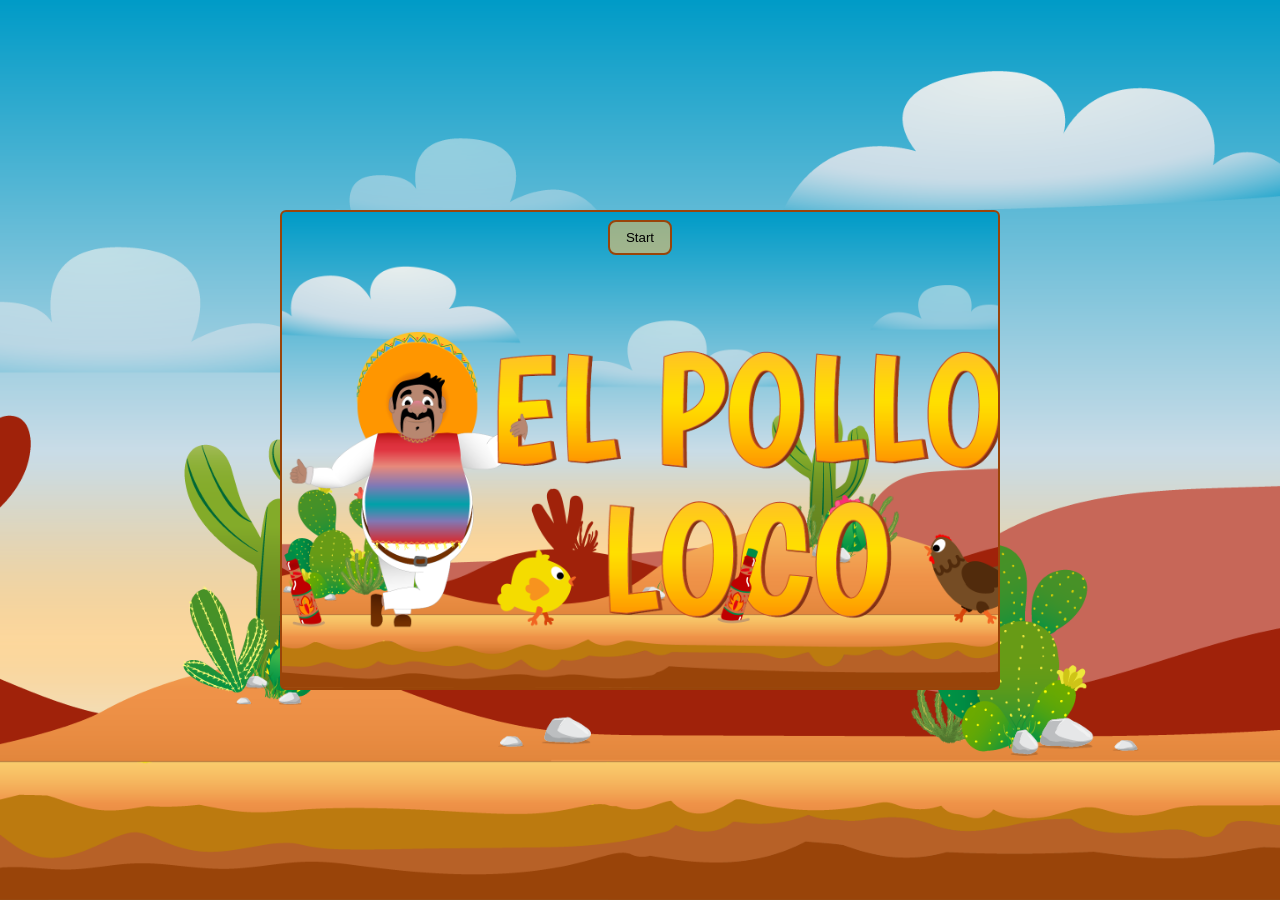
==== index.html @ f67f74de "bottlebar plus collect bottles added" ====
<!DOCTYPE html>
<html lang="en">
  <head>
    <meta charset="UTF-8" />
    <meta name="viewport" content="width=device-width, initial-scale=1.0" />
    <link
      rel="shortcut icon"
      href="./img/2_character_pepe/1_idle/idle/I-1.png"
      type="image/x-icon"
    />
    <link rel="stylesheet" href="./style.css" />
    <title>El Pollo Locco</title>
  </head>
  <body onload="">
    <div class="fullscreen">
      <div id="start-screen" class="overlay start-screen">
        <div class="panel">
          <button onclick="startGame()" class="btn">Start</button>
        </div>
      </div>

      <canvas id="canvas" class="d-none" width="720" height="480"> </canvas>

      <div id="overlay" class="overlay d-none">
        <!-- here panel of controls&buttons -->
      </div>
      <!-- Won screen -->
      <div id="won-screen" class="overlay won-screen d-none">
        <div class="panel">
          <button onclick="startGame()" class="btn">Restart</button>
        </div>
      </div>

      <!-- Lost screen -->
      <div id="lost-screen" class="overlay lost-screen d-none">
        <div class="panel">
          <button onclick="startGame()" class="btn">Restart</button>
        </div>
      </div>
    </div>
  </body>

  <script src="models/drawable-object.class.js"></script>
  <script src="models/movable-object.class.js"></script>
  <script src="models/statusbar.class.js"></script>
  
  <script src="models/statusbar-bottles.class.js"></script>
  
  <script src="models/character.class.js"></script>
  <script src="models/chicken-small.class.js"></script>
  <script src="models/chicken.class.js"></script>
  
  <script src="models/bottle.class.js"></script>
  <script src="models/cloud.class.js"></script>
  <script src="models/background-object.class.js"></script>
  <script src="models/keyboard.class.js"></script>
  <script src="models/throwable-object.class.js"></script>
  <script src="models/level.class.js"></script>
  <script src="models/endboss.class.js"></script>
  <script src="levels/level1.js"></script>
  <script src="models/world.class.js"></script>
  <script src="js/game.js"></script>
  <script src="js/game-sound.js"></script>
</html>
---- style.css ----
canvas {
     /* Display & box model */
    position: absolute;
    display: block;
    /* Other */
    border: 2px solid #994409;
    border-radius: 8px;
}

.manual-screen {
    /* Display & box model */
    z-index: 1;
    justify-content: flex-start !important;
    gap: 16px;
    /* Other */    
    background-repeat: no-repeat;
    background-size: cover;
    border-radius: 6px;
}

.keys {
    /* Display & box model */
    display: flex;
    flex-direction: row;
    gap: 16px;
    padding: 0 32px 0 32px;
}

* {
    box-sizing: border-box;
    margin: 0;
    padding: 0;
}

body {
    /* Display & box model */
    display: flex;
    flex-direction: column;
    justify-content: center;
    align-items: center;
    width: 100vw;
    height: 100vh;
    /* Other */   
    background-image: url('img/5_background/first_half_background.png');
    background-repeat: no-repeat;
    background-position: center;
    background-size: cover;
    font-family: 'zabras', Arial, Helvetica, sans-serif;
}

.fullscreen {
    /* Display & box model */
    display: flex;
    flex-direction: column;
    justify-content: center;
    align-items: center;
    gap: 24px;
    width: 100%;
    height: 100%;
}


.start-screen {
    /* Display & box model */
    display: flex;
    justify-content: center;
    align-items: flex-start;
    width: 720px;
    height: 480px;
    /* Other */
    background-image: url('./img/9_intro_outro_screens/start/startscreen_1.png');
    background-repeat: no-repeat;
    background-size: cover;
    background-position: center;
    border: 2px solid #994409;
    border-radius: 6px;
}

.overlay {
    /* Display & box model */
    position: absolute;
    display: flex;
    flex-direction: column;
    justify-content: space-between;
    align-items: flex-start;
    width: 720px;
    height: 480px;
}

.btns {
    /* Display & box model */
    display: flex;
    gap: 8px;
}

.btn {
    /* Display & box model */    
    padding: 8px 16px;
    /* Other */
    background-color: rgba(247, 192, 101, 0.6);
    border: 2px solid #994409;
    border-radius: 8px;
    cursor: pointer;
    transition: all 0.1s ease-in-out;
}

.mobile-btn {
    /* Display & box model */
    display: flex;
    justify-content: center;
    align-items: center;
    padding: 8px;
    /* Other */
    background-color: rgba(247, 192, 101, 0.6);
    border: 2px solid #994409;
    border-radius: 8px;
    cursor: pointer;
    transition: all 0.1s ease-in-out;
}

.btn:hover, 
.mobile-btn:hover {
    /* Other */
    background-color: rgba(247, 192, 101);
}

.panel, 
.panel-sound, 
.panel-control,
.panel-close,
.panel-manual {
    /* Display & box model */
    display: flex;
    width: 100%;
    padding: 8px;
    gap: 8px;
}

.panel {
    /* Display & box model */
    justify-content: center;
}

.panel-sound,
.panel-close,
.panel-manual {
    /* Display & box model */
    justify-content: flex-end;
}

.panel-control {
    /* Display & box model */
    justify-content: space-between;
}

.won-screen,
.lost-screen {
    /* Display & box model */
    display: flex;
    justify-content: flex-end;
    align-items: flex-start;
    position: relative;
    width: 720px;
    height: 480px;
    /* Other */
    background-image: url('./img/You won, you lost/Game Over.png');
    background-repeat: no-repeat;
    background-size: cover;    
    border-radius: 6px;
}

.lost-screen {
    /* Other */
    background-image: url('./img/You won, you lost/Game Over.png');
    width: 720px;
    height: 480px;
}

.won-screen {
    background-image: url('./img/You won, you lost/You won A.png');
}

.d-none {
    /* Other */
    display: none;
}
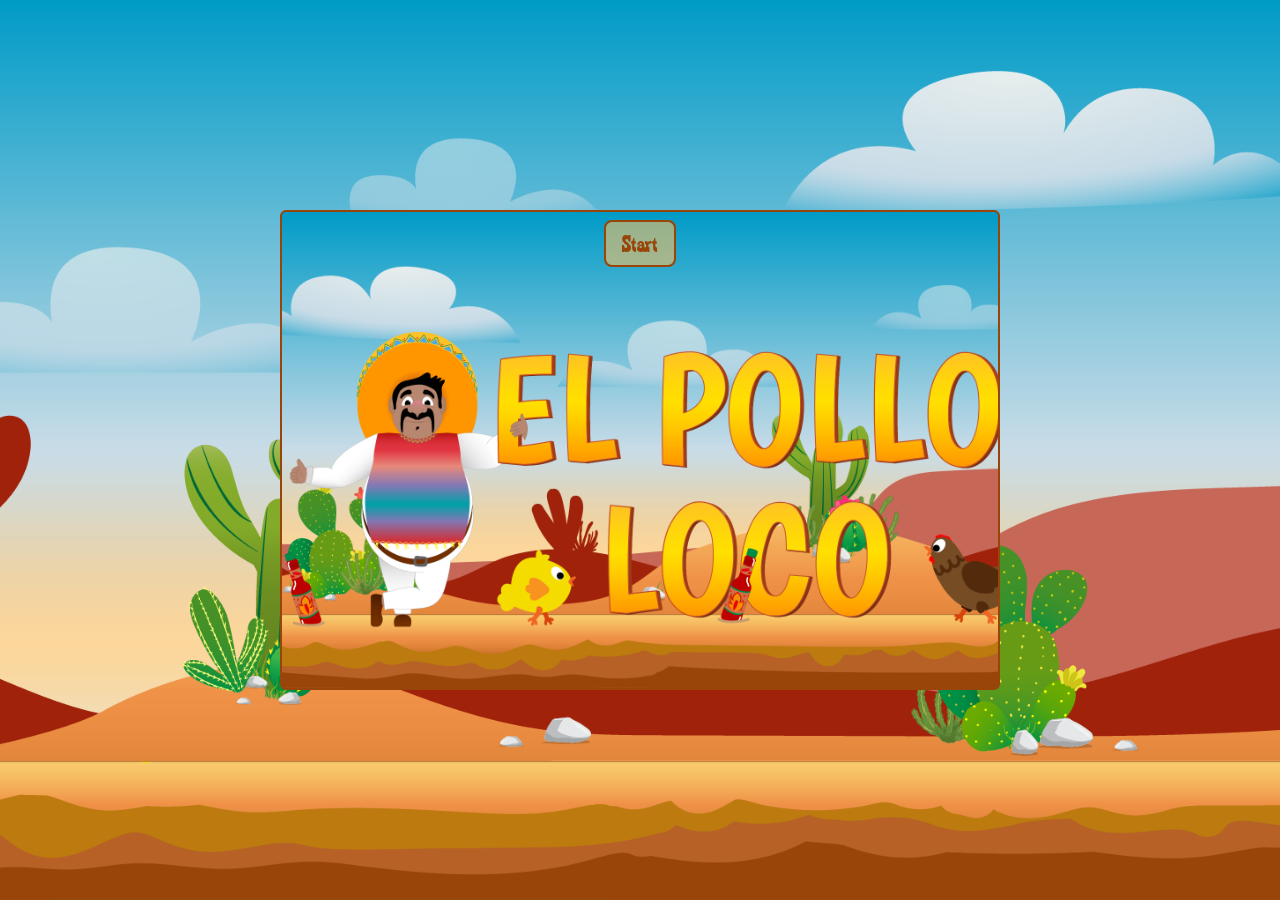
==== commit c9995683: "edited play logic" ====
--- a/index.html
+++ b/index.html
@@ -22,7 +22,33 @@
       <canvas id="canvas" class="d-none" width="720" height="480"> </canvas>
 
       <div id="overlay" class="overlay d-none">
-        <!-- here panel of controls&buttons -->
+        <div id="panel-sound" class="panel-sound">
+          <button onclick="soundOn()" id="sound-on" class="mobile-btn d-none">
+            <img src="./img/10_icons/volume_off_24px.svg" alt="volume on" />
+          </button>
+          <button onclick="soundOff()" id="sound-off" class="mobile-btn">
+            <img src="./img/10_icons/volume_up_24px.svg" alt="volume off" />
+          </button>
+        </div>
+
+        <div id="panel-controls" class="panel-control">
+          <div class="btns">
+            <button id="mobile-btn-move-left" class="mobile-btn">
+              <img src="./img/10_icons/arrow_left_24px.svg" alt="move left" />
+            </button>
+            <button id="mobile-btn-move-right" class="mobile-btn">
+              <img src="./img/10_icons/arrow_right_24px.svg" alt="move right" />
+            </button>
+          </div>
+          <div class="btns">
+            <button id="mobile-btn-jump" class="mobile-btn">
+              <img src="./img/10_icons/jump_24px.svg" alt="jump" />
+            </button>
+            <button id="mobile-btn-throw" class="mobile-btn">
+              <img src="./img/10_icons/liquor_24px.svg" alt="throw bottle" />
+            </button>
+          </div>
+        </div>
       </div>
       <!-- Won screen -->
       <div id="won-screen" class="overlay won-screen d-none">
@@ -38,27 +64,30 @@
         </div>
       </div>
     </div>
+
+    <script src="models/drawable-object.class.js"></script>
+    <script src="models/movable-object.class.js"></script>
+    <script src="models/statusbar.class.js"></script>
+
+    <script src="models/statusbar-bottles.class.js"></script>
+    <script src="models/statusbar-coins.class.js"></script>
+    <script src="models/statusbar-endboss.class.js"></script>
+
+    <script src="models/character.class.js"></script>
+    <script src="models/chicken-small.class.js"></script>
+    <script src="models/chicken.class.js"></script>
+
+    <script src="models/coin.class.js"></script>
+    <script src="models/bottle.class.js"></script>
+    <script src="models/cloud.class.js"></script>
+    <script src="models/background-object.class.js"></script>
+    <script src="models/keyboard.class.js"></script>
+    <script src="models/throwable-object.class.js"></script>
+    <script src="models/level.class.js"></script>
+    <script src="models/endboss.class.js"></script>
+    <script src="levels/level1.js"></script>
+    <script src="models/world.class.js"></script>
+    <script src="js/game.js"></script>
+    <script src="js/game-sound.js"></script>
   </body>
-
-  <script src="models/drawable-object.class.js"></script>
-  <script src="models/movable-object.class.js"></script>
-  <script src="models/statusbar.class.js"></script>
-  
-  <script src="models/statusbar-bottles.class.js"></script>
-  
-  <script src="models/character.class.js"></script>
-  <script src="models/chicken-small.class.js"></script>
-  <script src="models/chicken.class.js"></script>
-  
-  <script src="models/bottle.class.js"></script>
-  <script src="models/cloud.class.js"></script>
-  <script src="models/background-object.class.js"></script>
-  <script src="models/keyboard.class.js"></script>
-  <script src="models/throwable-object.class.js"></script>
-  <script src="models/level.class.js"></script>
-  <script src="models/endboss.class.js"></script>
-  <script src="levels/level1.js"></script>
-  <script src="models/world.class.js"></script>
-  <script src="js/game.js"></script>
-  <script src="js/game-sound.js"></script>
 </html>
--- a/style.css
+++ b/style.css
@@ -1,31 +1,6 @@
-
-canvas {
-     /* Display & box model */
-    position: absolute;
-    display: block;
-    /* Other */
-    border: 2px solid #994409;
-    border-radius: 8px;
-}
-
-.manual-screen {
-    /* Display & box model */
-    z-index: 1;
-    justify-content: flex-start !important;
-    gap: 16px;
-    /* Other */    
-    background-repeat: no-repeat;
-    background-size: cover;
-    border-radius: 6px;
-}
-
-.keys {
-    /* Display & box model */
-    display: flex;
-    flex-direction: row;
-    gap: 16px;
-    padding: 0 32px 0 32px;
-}
+/* ==========================================================================
+   Reset all
+   ========================================================================== */
 
 * {
     box-sizing: border-box;
@@ -41,13 +16,21 @@
     align-items: center;
     width: 100vw;
     height: 100vh;
-    /* Other */   
-    background-image: url('img/5_background/first_half_background.png');
+    /* Other */
+    background-image: url('./img/5_background/first_half_background.png');
     background-repeat: no-repeat;
     background-position: center;
     background-size: cover;
     font-family: 'zabras', Arial, Helvetica, sans-serif;
 }
+
+
+/* ==========================================================================
+   Basic layout
+   ========================================================================== */
+
+/* Fullscreen
+   ========================================================================== */
 
 .fullscreen {
     /* Display & box model */
@@ -60,6 +43,18 @@
     height: 100%;
 }
 
+   
+/* Canvas / screens
+   ========================================================================== */
+
+canvas {
+    /* Display & box model */
+    position: absolute;
+    display: block;
+    /* Other */
+    border: 2px solid #994409;
+    border-radius: 8px;
+}
 
 .start-screen {
     /* Display & box model */
@@ -77,6 +72,28 @@
     border-radius: 6px;
 }
 
+.manual-screen {
+    /* Display & box model */
+    z-index: 1;
+    justify-content: flex-start !important;
+    gap: 16px;
+    /* Other */
+    background-image: url('./img/9_intro_outro_screens/game_over/keys.png');
+    background-repeat: no-repeat;
+    background-size: cover;
+    border-radius: 6px;
+}
+
+.keys {
+    /* Display & box model */
+    display: flex;
+    flex-direction: row;
+    gap: 16px;
+    padding: 0 32px 0 32px;
+}
+
+
+
 .overlay {
     /* Display & box model */
     position: absolute;
@@ -88,6 +105,80 @@
     height: 480px;
 }
 
+.panel, 
+.panel-sound, 
+.panel-control,
+.panel-close,
+.panel-manual {
+    /* Display & box model */
+    display: flex;
+    width: 100%;
+    padding: 8px;
+    gap: 8px;
+}
+
+.panel {
+    /* Display & box model */
+    justify-content: center;
+}
+
+.panel-sound,
+.panel-close,
+.panel-manual {
+    /* Display & box model */
+    justify-content: flex-end;
+}
+
+.panel-control {
+    /* Display & box model */
+    justify-content: space-between;
+}
+
+.mobile-screen {
+    /* Display & box model */
+    display: none;
+}
+
+
+/* Controls
+   ========================================================================== */
+
+.controls {
+    /* Display & box model */
+    display: flex;
+    flex-direction: row;
+    justify-content: space-between;
+    align-items: center;
+    gap: 24px;
+    padding: 16px;
+    width: 720px;
+    /* Other */
+    background-color: rgba(247, 192, 101, 0.6);
+    border: 2px solid #994409;
+    border-radius: 8px;
+}
+
+.control-container {
+    /* Display & box model */
+    position: absolute;
+    bottom: 30%;
+    z-index: 1;
+    display: flex;
+    flex-direction: row;
+    justify-content: space-between;
+    align-items: center;
+    gap: 24px;
+}
+
+.control {
+    /* Display & box model */
+    display: flex;
+    flex-direction: row;
+    gap: 8px;
+    /* Other*/
+    border-radius: 8px;
+}
+
 .btns {
     /* Display & box model */
     display: flex;
@@ -125,35 +216,9 @@
     background-color: rgba(247, 192, 101);
 }
 
-.panel, 
-.panel-sound, 
-.panel-control,
-.panel-close,
-.panel-manual {
-    /* Display & box model */
-    display: flex;
-    width: 100%;
-    padding: 8px;
-    gap: 8px;
-}
-
-.panel {
-    /* Display & box model */
-    justify-content: center;
-}
-
-.panel-sound,
-.panel-close,
-.panel-manual {
-    /* Display & box model */
-    justify-content: flex-end;
-}
-
-.panel-control {
-    /* Display & box model */
-    justify-content: space-between;
-}
-
+
+/* Game won/lost
+   ========================================================================== */
 .won-screen,
 .lost-screen {
     /* Display & box model */
@@ -164,24 +229,179 @@
     width: 720px;
     height: 480px;
     /* Other */
-    background-image: url('./img/You won, you lost/Game Over.png');
+    background-image: url('./img/9_intro_outro_screens/game_over/game over.png');
     background-repeat: no-repeat;
-    background-size: cover;    
+    background-size: cover;
+    background-position: center;
     border-radius: 6px;
-}
-
-.lost-screen {
-    /* Other */
-    background-image: url('./img/You won, you lost/Game Over.png');
-    width: 720px;
-    height: 480px;
 }
 
 .won-screen {
     background-image: url('./img/You won, you lost/You won A.png');
+
+}
+
+.lost-screen {
+    /* Other */
+    background-image: url('./img/9_intro_outro_screens/game_over/you lost.png');
+}
+
+
+/* Styles
+   ========================================================================== */
+.box-shadow-6 {
+    /* Other */
+    box-shadow: 0px 3px 5px 0px rgba(0, 0, 0, 0.12);
+    box-shadow: 0px 6px 10px 0px rgba(0, 0, 0, 0.12);
+    box-shadow: 0px 1px 18px 0px rgba(0, 0, 0, 0.12);
+}
+
+.column-24px {
+    /* Display & box model */
+    display: flex;
+    flex-direction: column;
+    justify-content: flex-start;
+    gap: 24px;
+}
+
+.icon-description {
+    /* Display & box model */
+    display: flex;
+    flex-direction: row;
+    gap: 24px;
+    padding-right: 48px;
 }
 
 .d-none {
     /* Other */
     display: none;
-}+}
+
+.icon-48x48 {
+    /* Display & box model */
+    height: 48px;
+    width: 48px;
+}
+
+.icon-24x24 {
+    /* Display & box model */
+    height: 24px;
+    width: 24px;
+}
+
+.padding-32px {
+    /* Display & box model */
+    padding: 0 32px 32px 32px;
+}
+
+
+@media only screen and (min-width: 667px) 
+                   and (orientation: landscape)
+                   and (hover: none)
+                   and (pointer: coarse){
+    .canvas {
+        /* Display & box model */
+        height: 100%;
+        width: 100%;
+    }
+
+    .overlay {
+        /* Display & box model */
+        height: 100%;
+        width: 100%;
+    }
+
+    .start-screen {
+        /* Display & box model */
+        height: 100%;
+        width: 100%;
+    }
+
+    .manual-screen {
+        /* Display & box model */
+        height: 100%;
+        width: 100%;
+    }
+
+    .won-screen,
+    .lost-screen {
+        /* Display & box model */
+        width: 100%;
+        height: 100%;
+    }
+}
+
+
+@media only screen and (max-width: 720px) and (orientation: portrait) {
+    .fullscreen {
+        /* Display & box model */
+        display: none;
+    }
+
+    .canvas {
+        height: 100%;
+        width: 100%;
+    }
+
+    .fullscreen {
+        /* Display & box model */
+        display: none;
+    }
+
+    .mobile-screen {
+        /* Display & box model */
+        display: flex;
+        flex-direction: column;
+        justify-content: center;
+        align-items: center;
+        padding: 32px;
+        gap: 16px;
+        height: 100%;
+        width: 100%;
+        /* Other */
+        background-color: rgba(247, 192, 101, 0.6);
+    }
+}
+
+
+@media only screen and (min-width: 720px) and (orientation: landscape) {
+    .panel-control {
+        display: none;
+    } 
+}
+
+
+@media only screen and (min-width: 720px) and (orientation: portrait) {
+    .panel-control {
+        display: none;
+    } 
+}
+
+
+@media only screen and (max-width: 480px) {
+    .canvas {
+        width: 100vh;
+    }
+}
+
+
+/* Fonts
+   ========================================================================== */
+h4 {
+    font-family: 'zabras';
+    font-size: 36px;
+    color: #994409;
+}
+
+p, .btn {
+    font-family: 'zabras';
+    font-size: 24px;
+    color: #994409;
+}
+
+
+@font-face {
+    font-family: 'zabras';
+    src: url(./fonts/Zabars.ttf) format('truetype');
+}
+
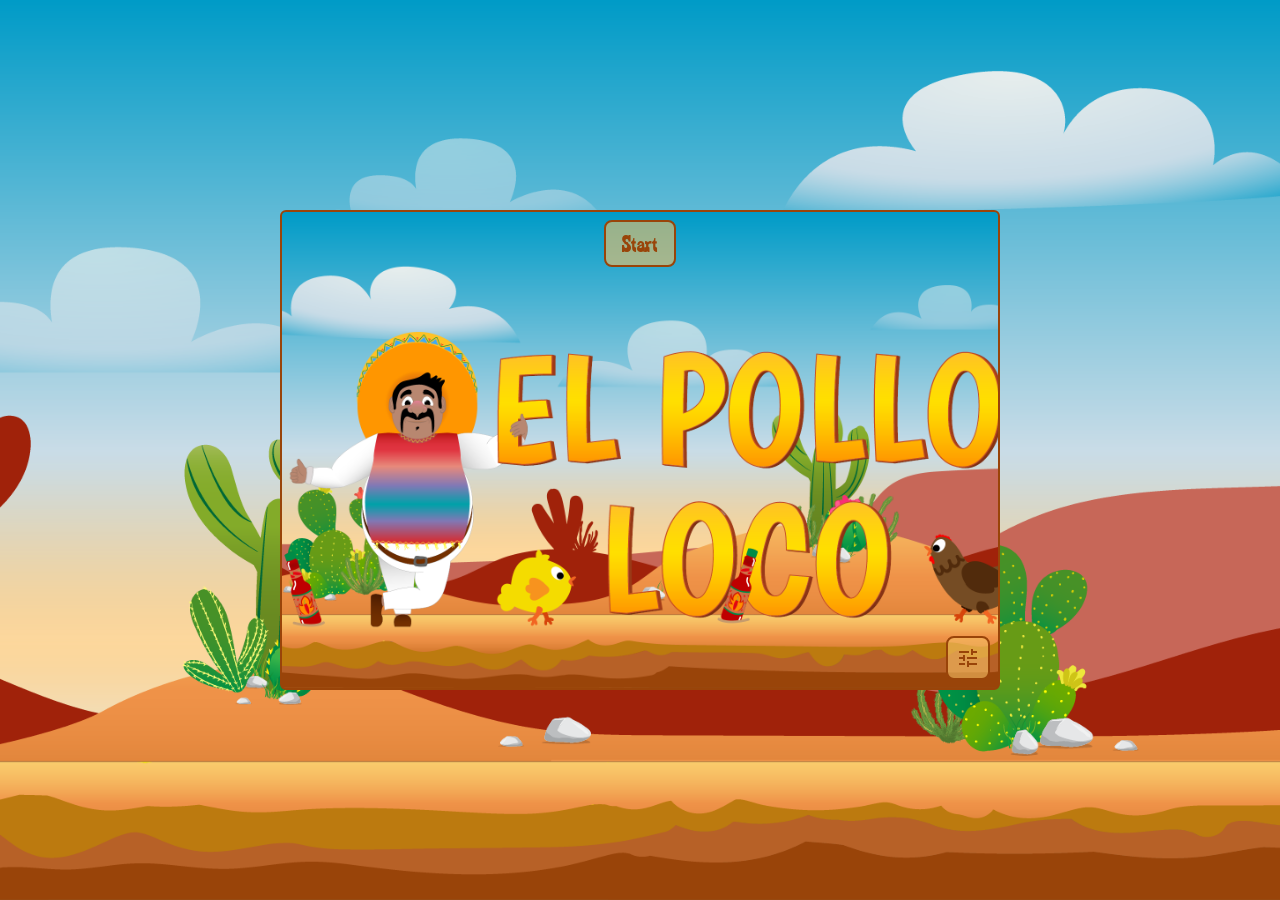
==== commit 84d4194f: "menu done" ====
--- a/index.html
+++ b/index.html
@@ -16,6 +16,19 @@
       <div id="start-screen" class="overlay start-screen">
         <div class="panel">
           <button onclick="startGame()" class="btn">Start</button>
+        </div>
+        <div class="panel-manual">
+          <button onclick="showKeysManual()" class="mobile-btn">
+            <img src="./img/10_icons/tune_24px.png" alt="manual" />
+          </button>
+        </div>
+      </div>
+
+      <div id="manual-screen" class="overlay manual-screen d-none">
+        <div class="panel-close">
+          <button onclick="showStartScreen()" id="close-btn" class="mobile-btn">
+            <img src="./img/10_icons/close_24px.svg" alt="close" />
+          </button>
         </div>
       </div>
 
@@ -54,6 +67,7 @@
       <div id="won-screen" class="overlay won-screen d-none">
         <div class="panel">
           <button onclick="startGame()" class="btn">Restart</button>
+          <button onclick="goToMainMenu('won-screen', 'canvas', 'start-screen')" class="btn">Main Menu</button>
         </div>
       </div>
 
@@ -61,6 +75,7 @@
       <div id="lost-screen" class="overlay lost-screen d-none">
         <div class="panel">
           <button onclick="startGame()" class="btn">Restart</button>
+          <button onclick="goToMainMenu('lost-screen', 'canvas', 'start-screen')" class="btn">Main Menu</button>
         </div>
       </div>
     </div>
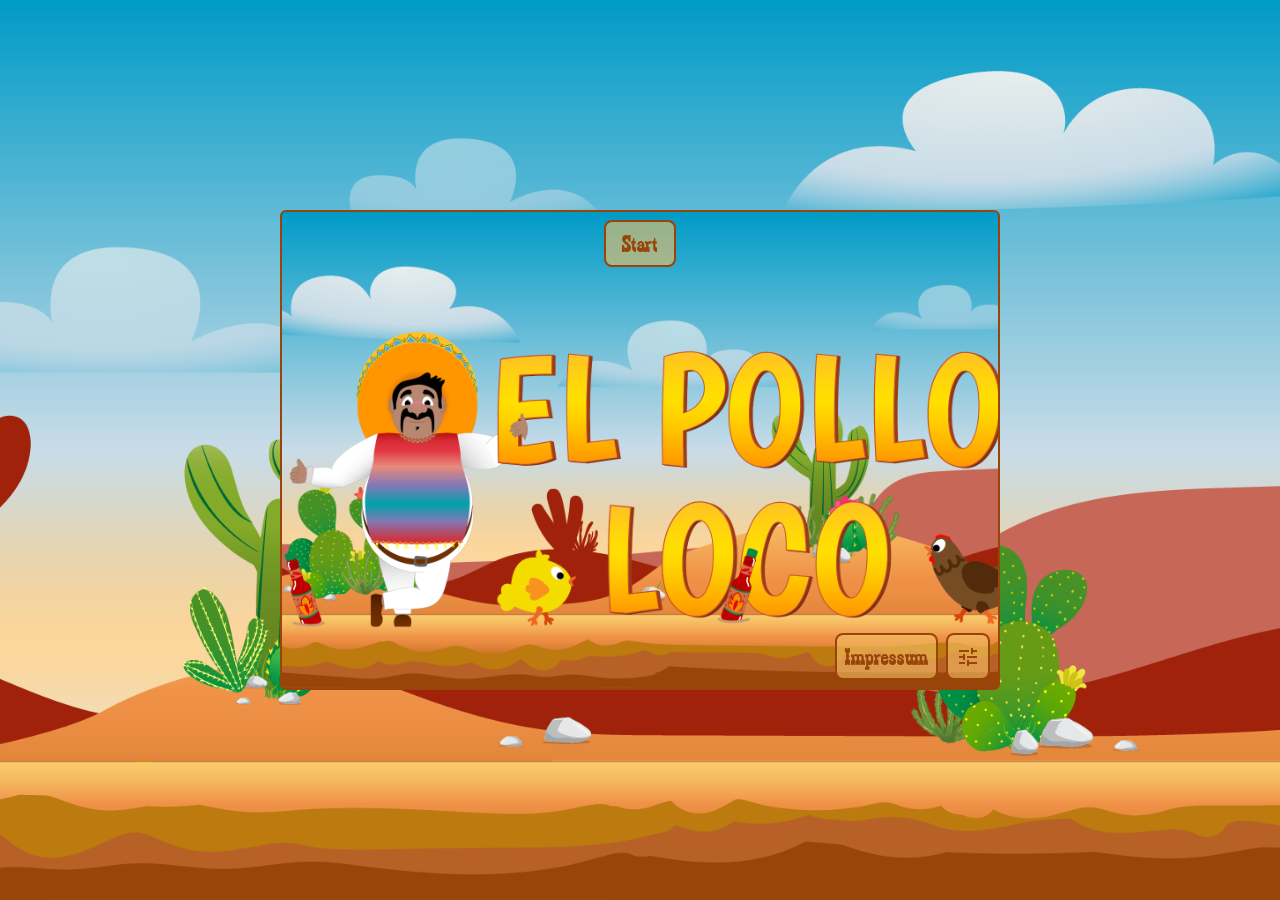
==== commit 437a4c1b: "final changes done" ====
--- a/index.html
+++ b/index.html
@@ -12,16 +12,31 @@
     <title>El Pollo Locco</title>
   </head>
   <body onload="">
+    <div class="mobile-screen">
+      <img
+        class="icon-48x48"
+        src="./img/10_icons/screen_rotation_24px.svg"
+        alt="screen rotation"
+      />
+      <h4>Achtung</h4>
+      <p>
+        Wechseln Sie bitte in den Querformat, um es zu spielen.
+      </p>
+    </div>
+
     <div class="fullscreen">
       <div id="start-screen" class="overlay start-screen">
         <div class="panel">
           <button onclick="startGame()" class="btn">Start</button>
         </div>
         <div class="panel-manual">
+          <div> <a class="mobile-btn impressum" href="./impressum.html" target="_blank"> Impressum</a></div>
           <button onclick="showKeysManual()" class="mobile-btn">
             <img src="./img/10_icons/tune_24px.png" alt="manual" />
           </button>
+          
         </div>
+        
       </div>
 
       <div id="manual-screen" class="overlay manual-screen d-none">
@@ -32,7 +47,7 @@
         </div>
       </div>
 
-      <canvas id="canvas" class="d-none" width="720" height="480"> </canvas>
+      <canvas id="canvas" class="canvas box-shadow-6 d-none" width="720" height="480"> </canvas>
 
       <div id="overlay" class="overlay d-none">
         <div id="panel-sound" class="panel-sound">
@@ -66,16 +81,28 @@
       <!-- Won screen -->
       <div id="won-screen" class="overlay won-screen d-none">
         <div class="panel">
+          <div> <a class="mobile-btn impressum" href="./impressum.html" target="_blank"> Impressum</a></div>
           <button onclick="startGame()" class="btn">Restart</button>
-          <button onclick="goToMainMenu('won-screen', 'canvas', 'start-screen')" class="btn">Main Menu</button>
+          <button
+            onclick="goToMainMenu('won-screen', 'canvas', 'start-screen')"
+            class="btn"
+          >
+            Main Menu
+          </button>
         </div>
       </div>
 
       <!-- Lost screen -->
       <div id="lost-screen" class="overlay lost-screen d-none">
         <div class="panel">
+          <div> <a class="mobile-btn impressum" href="./impressum.html" target="_blank"> Impressum</a></div>
           <button onclick="startGame()" class="btn">Restart</button>
-          <button onclick="goToMainMenu('lost-screen', 'canvas', 'start-screen')" class="btn">Main Menu</button>
+          <button
+            onclick="goToMainMenu('lost-screen', 'canvas', 'start-screen')"
+            class="btn"
+          >
+            Main Menu
+          </button>
         </div>
       </div>
     </div>
@@ -83,15 +110,12 @@
     <script src="models/drawable-object.class.js"></script>
     <script src="models/movable-object.class.js"></script>
     <script src="models/statusbar.class.js"></script>
-
     <script src="models/statusbar-bottles.class.js"></script>
     <script src="models/statusbar-coins.class.js"></script>
     <script src="models/statusbar-endboss.class.js"></script>
-
     <script src="models/character.class.js"></script>
     <script src="models/chicken-small.class.js"></script>
     <script src="models/chicken.class.js"></script>
-
     <script src="models/coin.class.js"></script>
     <script src="models/bottle.class.js"></script>
     <script src="models/cloud.class.js"></script>
--- a/style.css
+++ b/style.css
@@ -1,407 +1,328 @@
-/* ==========================================================================
-   Reset all
-   ========================================================================== */
-
 * {
-    box-sizing: border-box;
-    margin: 0;
-    padding: 0;
+  box-sizing: border-box;
+  margin: 0;
+  padding: 0;
 }
 
 body {
-    /* Display & box model */
+  display: flex;
+  flex-direction: column;
+  justify-content: center;
+  align-items: center;
+  width: 100vw;
+  height: 100vh;
+  background-image: url("./img/5_background/first_half_background.png");
+  background-repeat: no-repeat;
+  background-position: center;
+  background-size: cover;
+  font-family: "zabras", Arial, Helvetica, sans-serif;
+}
+
+.fullscreen {
+  display: flex;
+  flex-direction: column;
+  justify-content: center;
+  align-items: center;
+  gap: 24px;
+  width: 100%;
+  height: 100%;
+  overflow: hidden;
+}
+
+canvas {
+  position: absolute;
+  display: block;
+  border: 2px solid #994409;
+  border-radius: 8px;
+}
+
+.start-screen {
+  display: flex;
+  justify-content: center;
+  align-items: flex-start;
+  width: 720px;
+  height: 480px;
+  background-image: url("./img/9_intro_outro_screens/start/startscreen_1.png");
+  background-repeat: no-repeat;
+  background-size: cover;
+  background-position: center;
+  border: 2px solid #994409;
+  border-radius: 6px;
+}
+
+.manual-screen {
+  z-index: 1;
+  justify-content: flex-start !important;
+  gap: 16px;
+  background-image: url("./img/9_intro_outro_screens/game_over/keys_updated.png");
+  background-repeat: no-repeat;
+  background-size: cover;
+  border-radius: 6px;
+}
+
+.keys {
+  display: flex;
+  flex-direction: row;
+  gap: 16px;
+  padding: 0 32px 0 32px;
+}
+
+.overlay {
+  position: absolute;
+  display: flex;
+  flex-direction: column;
+  justify-content: space-between;
+  align-items: flex-start;
+  width: 720px;
+  height: 480px;
+}
+
+.panel,
+.panel-sound,
+.panel-control,
+.panel-close,
+.panel-manual {
+  display: flex;
+  width: 100%;
+  padding: 8px;
+  gap: 8px;
+}
+
+.panel {
+  justify-content: center;
+}
+
+.panel-sound,
+.panel-close,
+.panel-manual {
+  justify-content: flex-end;
+}
+
+.panel-control {
+  justify-content: space-between;
+}
+
+.mobile-screen {
+  display: none;
+}
+
+.controls {
+  display: flex;
+  flex-direction: row;
+  justify-content: space-between;
+  align-items: center;
+  gap: 24px;
+  padding: 16px;
+  width: 720px;
+  background-color: rgba(247, 192, 101, 0.6);
+  border: 2px solid #994409;
+  border-radius: 8px;
+}
+
+.control-container {
+  position: absolute;
+  bottom: 30%;
+  z-index: 1;
+  display: flex;
+  flex-direction: row;
+  justify-content: space-between;
+  align-items: center;
+  gap: 24px;
+}
+
+.control {
+  display: flex;
+  flex-direction: row;
+  gap: 8px;
+  border-radius: 8px;
+}
+
+.btns {
+  display: flex;
+  gap: 8px;
+}
+
+.btn {
+  padding: 8px 16px;
+  background-color: rgba(247, 192, 101, 0.6);
+  border: 2px solid #994409;
+  border-radius: 8px;
+  cursor: pointer;
+  transition: all 0.1s ease-in-out;
+}
+
+.mobile-btn {
+  display: flex;
+  justify-content: center;
+  align-items: center;
+  padding: 8px;
+  background-color: rgba(247, 192, 101, 0.6);
+  border: 2px solid #994409;
+  border-radius: 8px;
+  cursor: pointer;
+  transition: all 0.1s ease-in-out;
+}
+
+.impressum {
+  text-decoration: none;
+  font-family: "zabras";
+  font-size: 24px;
+  color: #994409;
+}
+
+.btn:hover,
+.mobile-btn:hover {
+  background-color: rgba(247, 192, 101);
+}
+
+.won-screen,
+.lost-screen {
+  display: flex;
+  justify-content: flex-end;
+  align-items: flex-start;
+  position: relative;
+  width: 720px;
+  height: 480px;
+  background-image: url("./img/9_intro_outro_screens/game_over/game over.png");
+  background-repeat: no-repeat;
+  background-size: cover;
+  background-position: center;
+  border-radius: 6px;
+}
+
+.won-screen {
+  background-image: url("./img/You won, you lost/You won A.png");
+}
+
+.lost-screen {
+  background-image: url("./img/9_intro_outro_screens/game_over/you lost.png");
+}
+
+.box-shadow-6 {
+  box-shadow: 0px 3px 5px 0px rgba(0, 0, 0, 0.12);
+  box-shadow: 0px 6px 10px 0px rgba(0, 0, 0, 0.12);
+  box-shadow: 0px 1px 18px 0px rgba(0, 0, 0, 0.12);
+}
+
+.column-24px {
+  display: flex;
+  flex-direction: column;
+  justify-content: flex-start;
+  gap: 24px;
+}
+
+.icon-description {
+  display: flex;
+  flex-direction: row;
+  gap: 24px;
+  padding-right: 48px;
+}
+
+.d-none {
+  display: none;
+}
+
+.icon-48x48 {
+  height: 48px;
+  width: 48px;
+}
+
+.icon-24x24 {
+  height: 24px;
+  width: 24px;
+}
+
+.padding-32px {
+  padding: 0 32px 32px 32px;
+}
+
+@media only screen and (min-width: 667px) and (orientation: landscape) and (hover: none) and (pointer: coarse) {
+  .canvas {
+    height: 100%;
+    width: 100%;
+  }
+
+  .overlay {
+    height: 100%;
+    width: 100%;
+  }
+
+  .start-screen {
+    height: 100%;
+    width: 100%;
+  }
+
+  .manual-screen {
+    height: 100%;
+    width: 100%;
+  }
+
+  .won-screen,
+  .lost-screen {
+    width: 100%;
+    height: 100%;
+  }
+}
+
+@media only screen and (max-width: 720px) and (orientation: portrait) {
+  .fullscreen {
+    display: none;
+  }
+
+  .canvas {
+    height: 100%;
+    width: 100%;
+  }
+
+  .fullscreen {
+    display: none;
+  }
+
+  .mobile-screen {
     display: flex;
     flex-direction: column;
     justify-content: center;
     align-items: center;
-    width: 100vw;
-    height: 100vh;
-    /* Other */
-    background-image: url('./img/5_background/first_half_background.png');
-    background-repeat: no-repeat;
-    background-position: center;
-    background-size: cover;
-    font-family: 'zabras', Arial, Helvetica, sans-serif;
-}
-
-
-/* ==========================================================================
-   Basic layout
-   ========================================================================== */
-
-/* Fullscreen
-   ========================================================================== */
-
-.fullscreen {
-    /* Display & box model */
-    display: flex;
-    flex-direction: column;
-    justify-content: center;
-    align-items: center;
-    gap: 24px;
-    width: 100%;
-    height: 100%;
-}
-
-   
-/* Canvas / screens
-   ========================================================================== */
-
-canvas {
-    /* Display & box model */
-    position: absolute;
-    display: block;
-    /* Other */
-    border: 2px solid #994409;
-    border-radius: 8px;
-}
-
-.start-screen {
-    /* Display & box model */
-    display: flex;
-    justify-content: center;
-    align-items: flex-start;
-    width: 720px;
-    height: 480px;
-    /* Other */
-    background-image: url('./img/9_intro_outro_screens/start/startscreen_1.png');
-    background-repeat: no-repeat;
-    background-size: cover;
-    background-position: center;
-    border: 2px solid #994409;
-    border-radius: 6px;
-}
-
-.manual-screen {
-    /* Display & box model */
-    z-index: 1;
-    justify-content: flex-start !important;
+    padding: 32px;
     gap: 16px;
-    /* Other */
-    background-image: url('./img/9_intro_outro_screens/game_over/keys.png');
-    background-repeat: no-repeat;
-    background-size: cover;
-    border-radius: 6px;
-}
-
-.keys {
-    /* Display & box model */
-    display: flex;
-    flex-direction: row;
-    gap: 16px;
-    padding: 0 32px 0 32px;
-}
-
-
-
-.overlay {
-    /* Display & box model */
-    position: absolute;
-    display: flex;
-    flex-direction: column;
-    justify-content: space-between;
-    align-items: flex-start;
-    width: 720px;
-    height: 480px;
-}
-
-.panel, 
-.panel-sound, 
-.panel-control,
-.panel-close,
-.panel-manual {
-    /* Display & box model */
-    display: flex;
-    width: 100%;
-    padding: 8px;
-    gap: 8px;
-}
-
-.panel {
-    /* Display & box model */
-    justify-content: center;
-}
-
-.panel-sound,
-.panel-close,
-.panel-manual {
-    /* Display & box model */
-    justify-content: flex-end;
-}
-
-.panel-control {
-    /* Display & box model */
-    justify-content: space-between;
-}
-
-.mobile-screen {
-    /* Display & box model */
+    height: 100%;
+    width: 100%;
+    background-color: rgba(247, 192, 101, 0.6);
+  }
+}
+
+@media only screen and (min-width: 1000px) and (orientation: landscape) {
+  .panel-control {
     display: none;
-}
-
-
-/* Controls
-   ========================================================================== */
-
-.controls {
-    /* Display & box model */
-    display: flex;
-    flex-direction: row;
-    justify-content: space-between;
-    align-items: center;
-    gap: 24px;
-    padding: 16px;
-    width: 720px;
-    /* Other */
-    background-color: rgba(247, 192, 101, 0.6);
-    border: 2px solid #994409;
-    border-radius: 8px;
-}
-
-.control-container {
-    /* Display & box model */
-    position: absolute;
-    bottom: 30%;
-    z-index: 1;
-    display: flex;
-    flex-direction: row;
-    justify-content: space-between;
-    align-items: center;
-    gap: 24px;
-}
-
-.control {
-    /* Display & box model */
-    display: flex;
-    flex-direction: row;
-    gap: 8px;
-    /* Other*/
-    border-radius: 8px;
-}
-
-.btns {
-    /* Display & box model */
-    display: flex;
-    gap: 8px;
-}
-
+  }
+}
+
+@media only screen and (min-width: 720px) and (orientation: portrait) {
+  .panel-control {
+    display: none;
+  }
+}
+
+@media only screen and (max-width: 480px) {
+  .canvas {
+    width: 100vh;
+  }
+}
+
+h4 {
+  font-family: "zabras";
+  font-size: 36px;
+  color: #994409;
+}
+
+p,
 .btn {
-    /* Display & box model */    
-    padding: 8px 16px;
-    /* Other */
-    background-color: rgba(247, 192, 101, 0.6);
-    border: 2px solid #994409;
-    border-radius: 8px;
-    cursor: pointer;
-    transition: all 0.1s ease-in-out;
-}
-
-.mobile-btn {
-    /* Display & box model */
-    display: flex;
-    justify-content: center;
-    align-items: center;
-    padding: 8px;
-    /* Other */
-    background-color: rgba(247, 192, 101, 0.6);
-    border: 2px solid #994409;
-    border-radius: 8px;
-    cursor: pointer;
-    transition: all 0.1s ease-in-out;
-}
-
-.btn:hover, 
-.mobile-btn:hover {
-    /* Other */
-    background-color: rgba(247, 192, 101);
-}
-
-
-/* Game won/lost
-   ========================================================================== */
-.won-screen,
-.lost-screen {
-    /* Display & box model */
-    display: flex;
-    justify-content: flex-end;
-    align-items: flex-start;
-    position: relative;
-    width: 720px;
-    height: 480px;
-    /* Other */
-    background-image: url('./img/9_intro_outro_screens/game_over/game over.png');
-    background-repeat: no-repeat;
-    background-size: cover;
-    background-position: center;
-    border-radius: 6px;
-}
-
-.won-screen {
-    background-image: url('./img/You won, you lost/You won A.png');
-
-}
-
-.lost-screen {
-    /* Other */
-    background-image: url('./img/9_intro_outro_screens/game_over/you lost.png');
-}
-
-
-/* Styles
-   ========================================================================== */
-.box-shadow-6 {
-    /* Other */
-    box-shadow: 0px 3px 5px 0px rgba(0, 0, 0, 0.12);
-    box-shadow: 0px 6px 10px 0px rgba(0, 0, 0, 0.12);
-    box-shadow: 0px 1px 18px 0px rgba(0, 0, 0, 0.12);
-}
-
-.column-24px {
-    /* Display & box model */
-    display: flex;
-    flex-direction: column;
-    justify-content: flex-start;
-    gap: 24px;
-}
-
-.icon-description {
-    /* Display & box model */
-    display: flex;
-    flex-direction: row;
-    gap: 24px;
-    padding-right: 48px;
-}
-
-.d-none {
-    /* Other */
-    display: none;
-}
-
-.icon-48x48 {
-    /* Display & box model */
-    height: 48px;
-    width: 48px;
-}
-
-.icon-24x24 {
-    /* Display & box model */
-    height: 24px;
-    width: 24px;
-}
-
-.padding-32px {
-    /* Display & box model */
-    padding: 0 32px 32px 32px;
-}
-
-
-@media only screen and (min-width: 667px) 
-                   and (orientation: landscape)
-                   and (hover: none)
-                   and (pointer: coarse){
-    .canvas {
-        /* Display & box model */
-        height: 100%;
-        width: 100%;
-    }
-
-    .overlay {
-        /* Display & box model */
-        height: 100%;
-        width: 100%;
-    }
-
-    .start-screen {
-        /* Display & box model */
-        height: 100%;
-        width: 100%;
-    }
-
-    .manual-screen {
-        /* Display & box model */
-        height: 100%;
-        width: 100%;
-    }
-
-    .won-screen,
-    .lost-screen {
-        /* Display & box model */
-        width: 100%;
-        height: 100%;
-    }
-}
-
-
-@media only screen and (max-width: 720px) and (orientation: portrait) {
-    .fullscreen {
-        /* Display & box model */
-        display: none;
-    }
-
-    .canvas {
-        height: 100%;
-        width: 100%;
-    }
-
-    .fullscreen {
-        /* Display & box model */
-        display: none;
-    }
-
-    .mobile-screen {
-        /* Display & box model */
-        display: flex;
-        flex-direction: column;
-        justify-content: center;
-        align-items: center;
-        padding: 32px;
-        gap: 16px;
-        height: 100%;
-        width: 100%;
-        /* Other */
-        background-color: rgba(247, 192, 101, 0.6);
-    }
-}
-
-
-@media only screen and (min-width: 720px) and (orientation: landscape) {
-    .panel-control {
-        display: none;
-    } 
-}
-
-
-@media only screen and (min-width: 720px) and (orientation: portrait) {
-    .panel-control {
-        display: none;
-    } 
-}
-
-
-@media only screen and (max-width: 480px) {
-    .canvas {
-        width: 100vh;
-    }
-}
-
-
-/* Fonts
-   ========================================================================== */
-h4 {
-    font-family: 'zabras';
-    font-size: 36px;
-    color: #994409;
-}
-
-p, .btn {
-    font-family: 'zabras';
-    font-size: 24px;
-    color: #994409;
-}
-
+  font-family: "zabras";
+  font-size: 24px;
+  color: #994409;
+}
 
 @font-face {
-    font-family: 'zabras';
-    src: url(./fonts/Zabars.ttf) format('truetype');
-}
-
+  font-family: "zabras";
+  src: url(./fonts/Zabars.ttf) format("truetype");
+}
